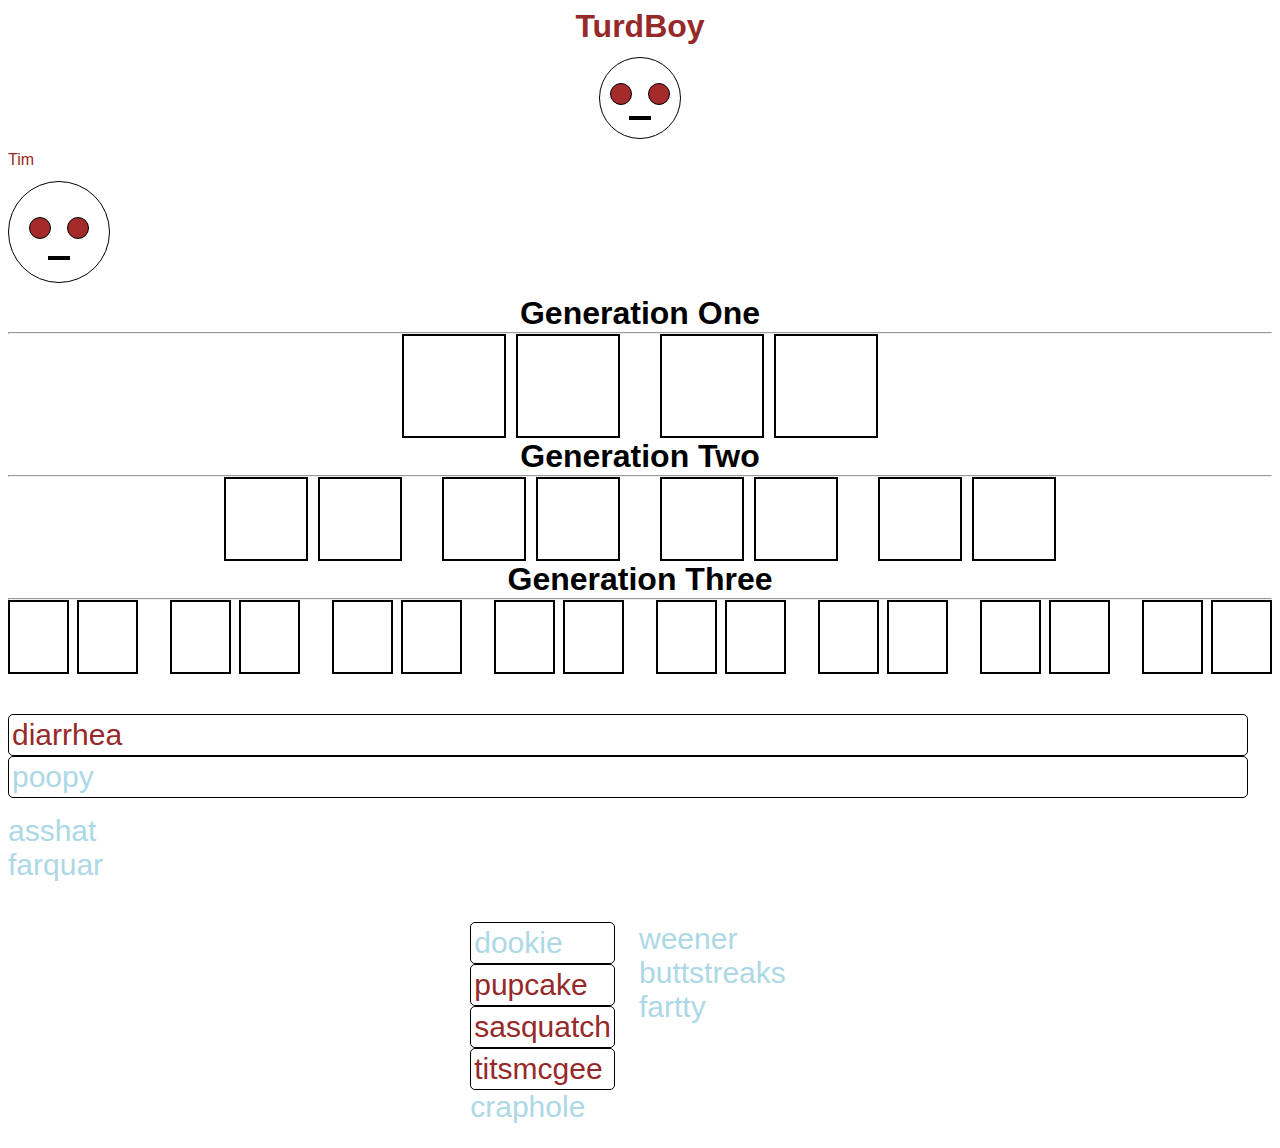
==== index.html @ c525ac88 "new face creator function initialized" ====
<!DOCTYPE html>
<html lang="en">
<head>
    <meta charset="UTF-8">
    <meta name="viewport" content="width=device-width, initial-scale=1.0">
    <link rel="stylesheet" href="style.css">
    <title>DNA Test 2</title>
</head>
<body>
    <div class="first">
        <h1 class="first-true-child"></h1>
        <!-- <div class="face"></div> -->
    </div>

    <div class="the-og">
        
    </div>

    <h1>Generation One</h1>
    <hr>
    <div class="gen-one">
        <div class="gen-one-face"></div>
        <small-spacer></small-spacer>
        <div class="gen-one-face"></div>
        <spacer></spacer>
        <div class="gen-one-face"></div>
        <small-spacer></small-spacer>

        <div class="gen-one-face"></div>
    </div>
    <h1>Generation Two</h1>
    <hr>
    <div class="gen-two">
        <div class="gen-two-face"></div>
        <small-spacer></small-spacer>
        <div class="gen-two-face"></div>
        <spacer></spacer>
        <div class="gen-two-face"></div>
        <small-spacer></small-spacer>
        <div class="gen-two-face"></div>
        <spacer></spacer>
        <div class="gen-two-face"></div>
        <small-spacer></small-spacer>
        <div class="gen-two-face"></div>
        <spacer></spacer>
        <div class="gen-two-face"></div>
        <small-spacer></small-spacer>
        <div class="gen-two-face"></div>
    </div>

    <h1>Generation Three</h1>
    <hr>
    <div class="gen-two">
        <div class="gen-three-face"></div>
        <small-spacer></small-spacer>
        <div class="gen-three-face"></div>
        <spacer></spacer>
        <div class="gen-three-face"></div>
        <small-spacer></small-spacer>
        <div class="gen-three-face"></div>
        <spacer></spacer>
        <div class="gen-three-face"></div>
        <small-spacer></small-spacer>
        <div class="gen-three-face"></div>
        <spacer></spacer>
        <div class="gen-three-face"></div>
        <small-spacer></small-spacer>
        <div class="gen-three-face"></div>
        <spacer></spacer>
        <div class="gen-three-face"></div>
        <small-spacer></small-spacer>
        <div class="gen-three-face"></div>
        <spacer></spacer>
        <div class="gen-three-face"></div>
        <small-spacer></small-spacer>
        <div class="gen-three-face"></div>
        <spacer></spacer>
        <div class="gen-three-face"></div>
        <small-spacer></small-spacer>
        <div class="gen-three-face"></div>
        <spacer></spacer>
        <div class="gen-three-face"></div>
        <small-spacer></small-spacer>
        <div class="gen-three-face"></div>
    </div>


        <div class="genOne">
    </div>
        <ul id="g1-ul-1">
            
        </ul>
        <ul id="g1-ul-2">
            
        </ul>
    </div>

    <div class="genOne">
        <ul id="g2-ul-1">
            
        </ul>
        <ul id="g2-ul-2">
            
        </ul>
    </div>

    <script type="module" src="script.js"></script>
</body>
</html>
---- style.css ----
body {
    font-family: Arial, Helvetica, sans-serif;
}

h1 {
    text-align: center;
    margin: 0;
}

hr {
    margin: 0;
}

.genOne {
    display: flex;
    justify-content: center;
    margin-top: 24px;
}

ul {
    padding: 0;
    /* margin-left: 24px; */
    margin-right: 24px;
}

li {
    font-size: 30px;
    list-style-type: none;

}

.color-dom {
    color: rgb(150, 41, 41);
}

.color-rec {
    color: lightblue;
}

.color-special {
    color: rgb(2, 193, 2);
}

.border-rec {
    border: 1px solid black;
    border-radius: 5px;
    padding: 3px;
}

.first {
    display: flex;
    flex-direction: column;
    align-items: center;
}

.TurdBoy {
    height: 80px;
    width: 80px;
    margin-top: 12px;
    margin-bottom: 12px;
    border: 1px solid black;
    border-radius: 50%;
    position: relative;
}

.TurdBoy-eye1 {
    height: 20px;
    width: 20px;
    margin-top: 25px;
    margin-bottom: 12px;
    border: 1px solid black;
    border-radius: 50%;
    position: absolute;
    margin-left: 10px;
}

.TurdBoy-eye2 {
    height: 20px;
    width: 20px;
    margin-top: 25px;
    margin-bottom: 12px;
    border: 1px solid black;
    border-radius: 50%;
    position: absolute;
    margin-left: 48px;
}

.TurdBoy-mouth {
    height: 2px;
    width: 20px;
    margin-top: 58px;
    margin-bottom: 12px;
    border: 1px solid black;
    background-color: black;
    position: absolute;
    margin-left: 29px;
}

.face {
    display: flex;
}

.gen-one, .gen-two, .gen-three {
    display: flex;
    justify-content: center;
}

.gen-one-face {
    height: 100px;
    width: 100px;
    border: 2px solid black;
}

.gen-two-face {
    height: 80px;
    width: 80px;
    border: 2px solid black;
}

.gen-three-face {
    height: 70px;
    width: 70px;
    border: 2px solid black;
}

spacer {
    width: 40px;
}

small-spacer {
    width: 10px;
}
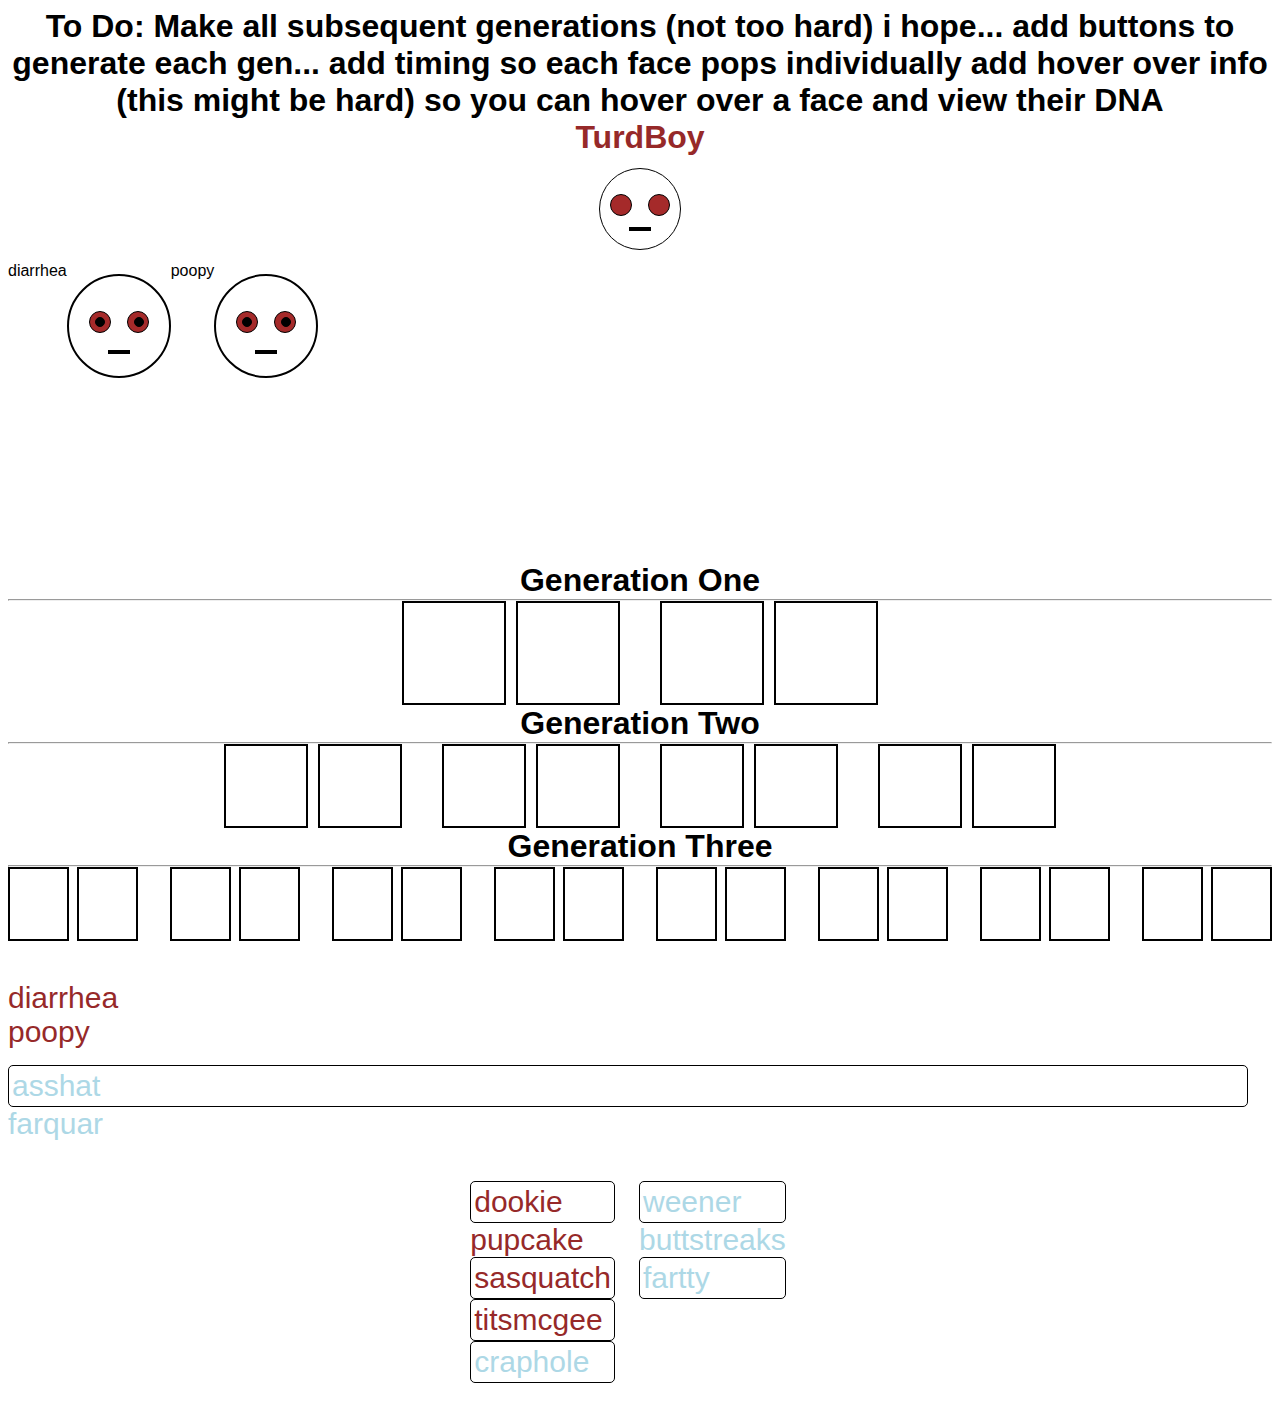
==== commit d201c72c: "file separation" ====
--- a/index.html
+++ b/index.html
@@ -7,13 +7,18 @@
     <title>DNA Test 2</title>
 </head>
 <body>
+    <h1>To Do: Make all subsequent generations (not too hard) i hope... 
+        add buttons to generate each gen... 
+        add timing so each face pops individually
+        add hover over info (this might be hard) so you can hover over a face and view their DNA
+    </h1>
     <div class="first">
         <h1 class="first-true-child"></h1>
         <!-- <div class="face"></div> -->
     </div>
 
     <div class="the-og">
-        
+
     </div>
 
     <h1>Generation One</h1>
--- a/style.css
+++ b/style.css
@@ -129,4 +129,10 @@
 
 small-spacer {
     width: 10px;
+}
+
+.the-og {
+    display: flex;
+    width: 500px;
+    height: 300px;
 }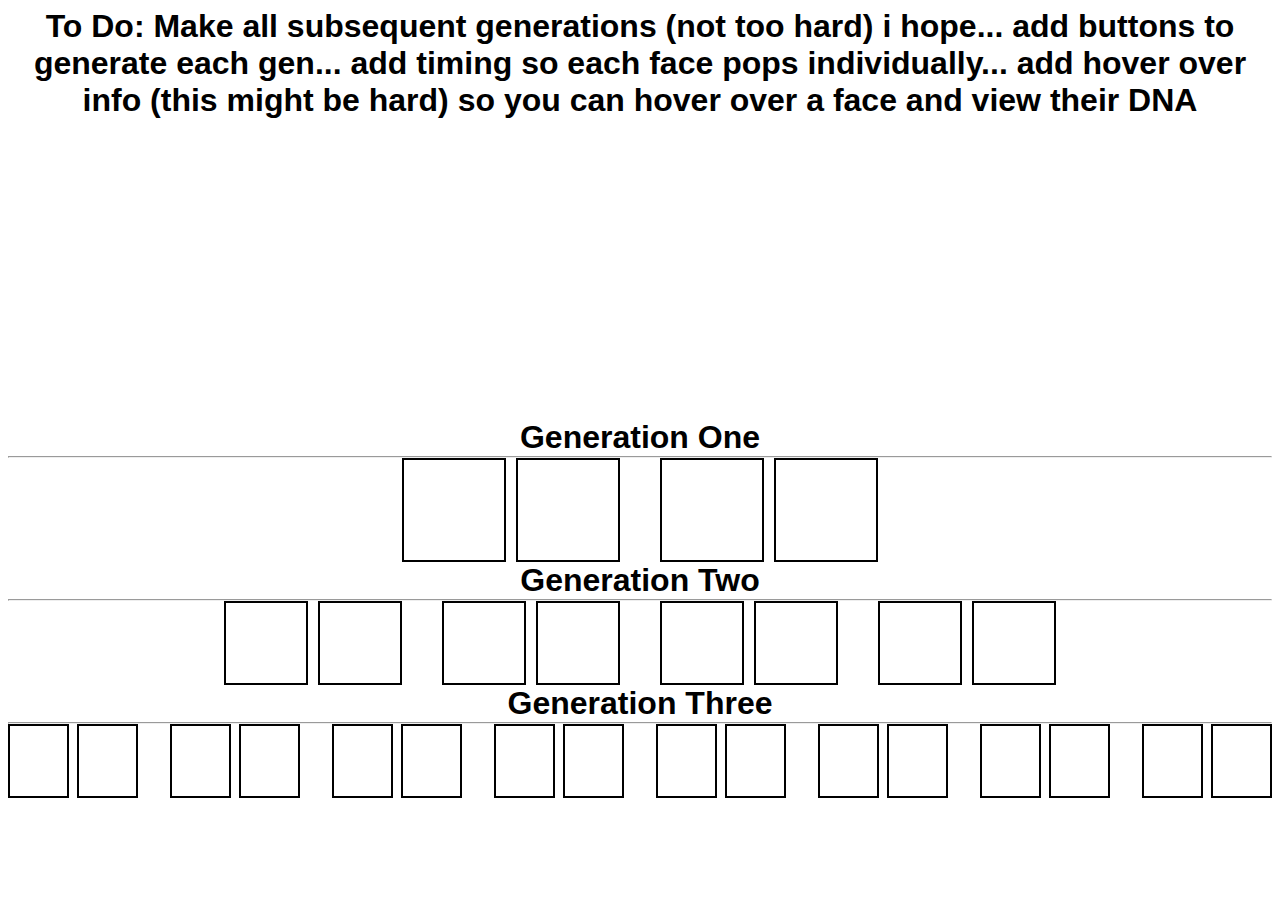
==== commit b615b0cf: "generating by gen actually works..." ====
--- a/index.html
+++ b/index.html
@@ -9,7 +9,7 @@
 <body>
     <h1>To Do: Make all subsequent generations (not too hard) i hope... 
         add buttons to generate each gen... 
-        add timing so each face pops individually
+        add timing so each face pops individually...
         add hover over info (this might be hard) so you can hover over a face and view their DNA
     </h1>
     <div class="first">
@@ -18,7 +18,9 @@
     </div>
 
     <div class="the-og">
+    </div>
 
+    <div class="gen-two">
     </div>
 
     <h1>Generation One</h1>
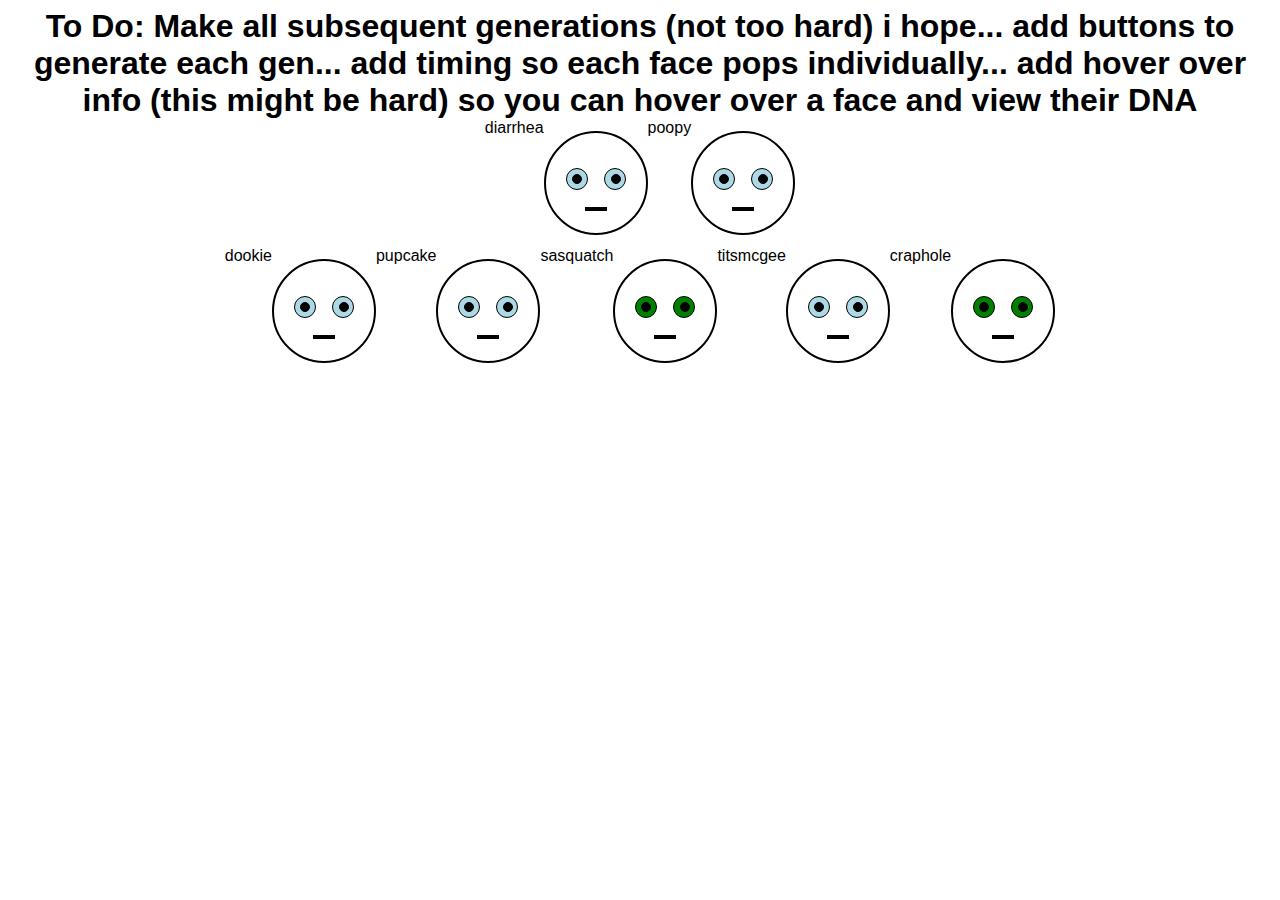
==== commit 344a0d76: "renamed og for consistent styling and RIP turdboy" ====
--- a/index.html
+++ b/index.html
@@ -17,100 +17,12 @@
         <!-- <div class="face"></div> -->
     </div>
 
-    <div class="the-og">
+    <div class="gen-one">
     </div>
 
     <div class="gen-two">
     </div>
 
-    <h1>Generation One</h1>
-    <hr>
-    <div class="gen-one">
-        <div class="gen-one-face"></div>
-        <small-spacer></small-spacer>
-        <div class="gen-one-face"></div>
-        <spacer></spacer>
-        <div class="gen-one-face"></div>
-        <small-spacer></small-spacer>
-
-        <div class="gen-one-face"></div>
-    </div>
-    <h1>Generation Two</h1>
-    <hr>
-    <div class="gen-two">
-        <div class="gen-two-face"></div>
-        <small-spacer></small-spacer>
-        <div class="gen-two-face"></div>
-        <spacer></spacer>
-        <div class="gen-two-face"></div>
-        <small-spacer></small-spacer>
-        <div class="gen-two-face"></div>
-        <spacer></spacer>
-        <div class="gen-two-face"></div>
-        <small-spacer></small-spacer>
-        <div class="gen-two-face"></div>
-        <spacer></spacer>
-        <div class="gen-two-face"></div>
-        <small-spacer></small-spacer>
-        <div class="gen-two-face"></div>
-    </div>
-
-    <h1>Generation Three</h1>
-    <hr>
-    <div class="gen-two">
-        <div class="gen-three-face"></div>
-        <small-spacer></small-spacer>
-        <div class="gen-three-face"></div>
-        <spacer></spacer>
-        <div class="gen-three-face"></div>
-        <small-spacer></small-spacer>
-        <div class="gen-three-face"></div>
-        <spacer></spacer>
-        <div class="gen-three-face"></div>
-        <small-spacer></small-spacer>
-        <div class="gen-three-face"></div>
-        <spacer></spacer>
-        <div class="gen-three-face"></div>
-        <small-spacer></small-spacer>
-        <div class="gen-three-face"></div>
-        <spacer></spacer>
-        <div class="gen-three-face"></div>
-        <small-spacer></small-spacer>
-        <div class="gen-three-face"></div>
-        <spacer></spacer>
-        <div class="gen-three-face"></div>
-        <small-spacer></small-spacer>
-        <div class="gen-three-face"></div>
-        <spacer></spacer>
-        <div class="gen-three-face"></div>
-        <small-spacer></small-spacer>
-        <div class="gen-three-face"></div>
-        <spacer></spacer>
-        <div class="gen-three-face"></div>
-        <small-spacer></small-spacer>
-        <div class="gen-three-face"></div>
-    </div>
-
-
-        <div class="genOne">
-    </div>
-        <ul id="g1-ul-1">
-            
-        </ul>
-        <ul id="g1-ul-2">
-            
-        </ul>
-    </div>
-
-    <div class="genOne">
-        <ul id="g2-ul-1">
-            
-        </ul>
-        <ul id="g2-ul-2">
-            
-        </ul>
-    </div>
-
     <script type="module" src="script.js"></script>
 </body>
 </html>--- a/style.css
+++ b/style.css
@@ -105,6 +105,11 @@
     justify-content: center;
 }
 
+/* .the-og {
+    display: flex;
+    justify-content: center;
+} */
+
 .gen-one-face {
     height: 100px;
     width: 100px;
@@ -131,8 +136,8 @@
     width: 10px;
 }
 
-.the-og {
+/* .the-og {
     display: flex;
     width: 500px;
     height: 300px;
-}+} */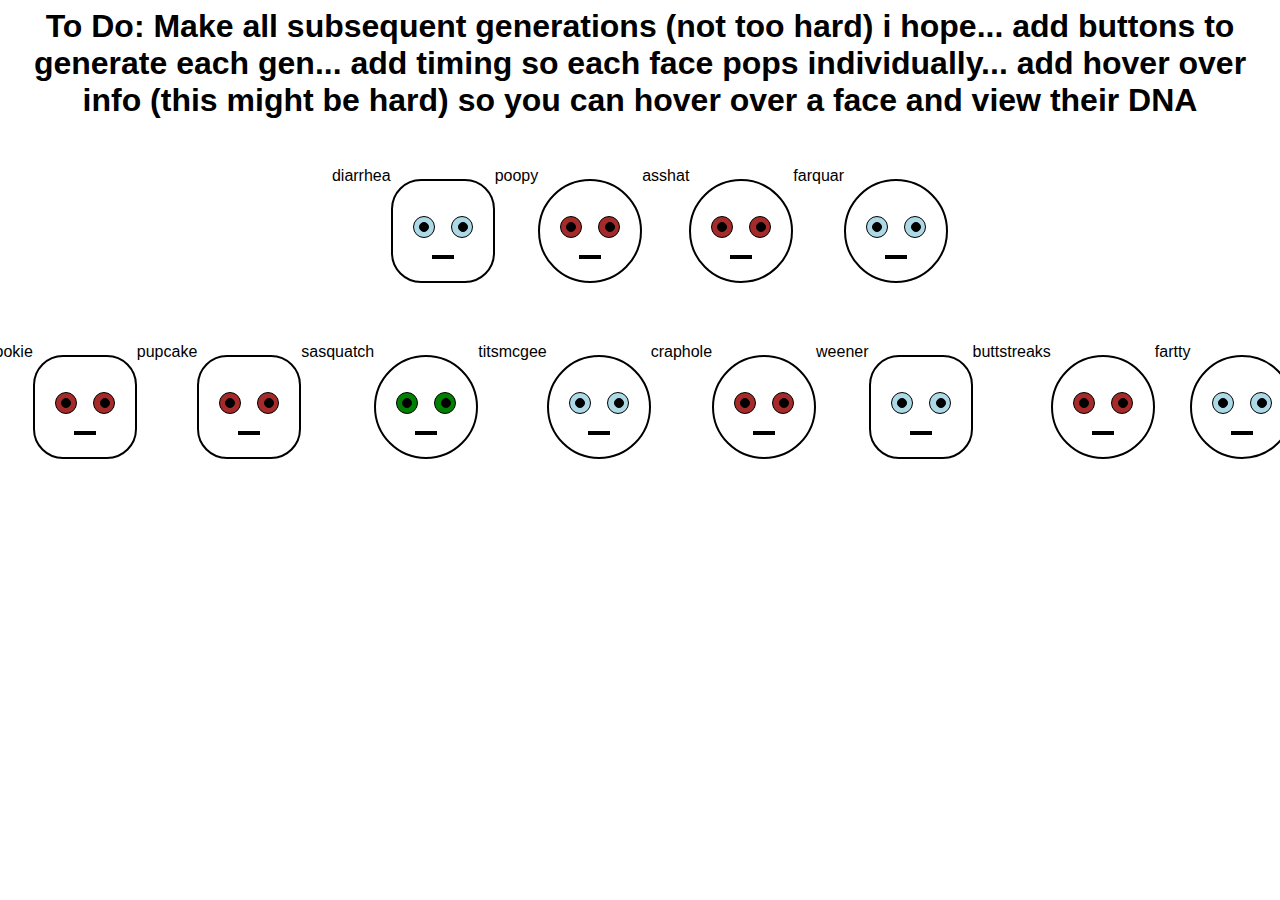
==== commit d8ebee09: "code cleanup" ====
--- a/index.html
+++ b/index.html
@@ -23,6 +23,9 @@
     <div class="gen-two">
     </div>
 
+    <div class="gen-three">
+    </div>
+
     <script type="module" src="script.js"></script>
 </body>
 </html>--- a/style.css
+++ b/style.css
@@ -103,12 +103,8 @@
 .gen-one, .gen-two, .gen-three {
     display: flex;
     justify-content: center;
+    margin-top: 3rem;
 }
-
-/* .the-og {
-    display: flex;
-    justify-content: center;
-} */
 
 .gen-one-face {
     height: 100px;
@@ -135,9 +131,3 @@
 small-spacer {
     width: 10px;
 }
-
-/* .the-og {
-    display: flex;
-    width: 500px;
-    height: 300px;
-} */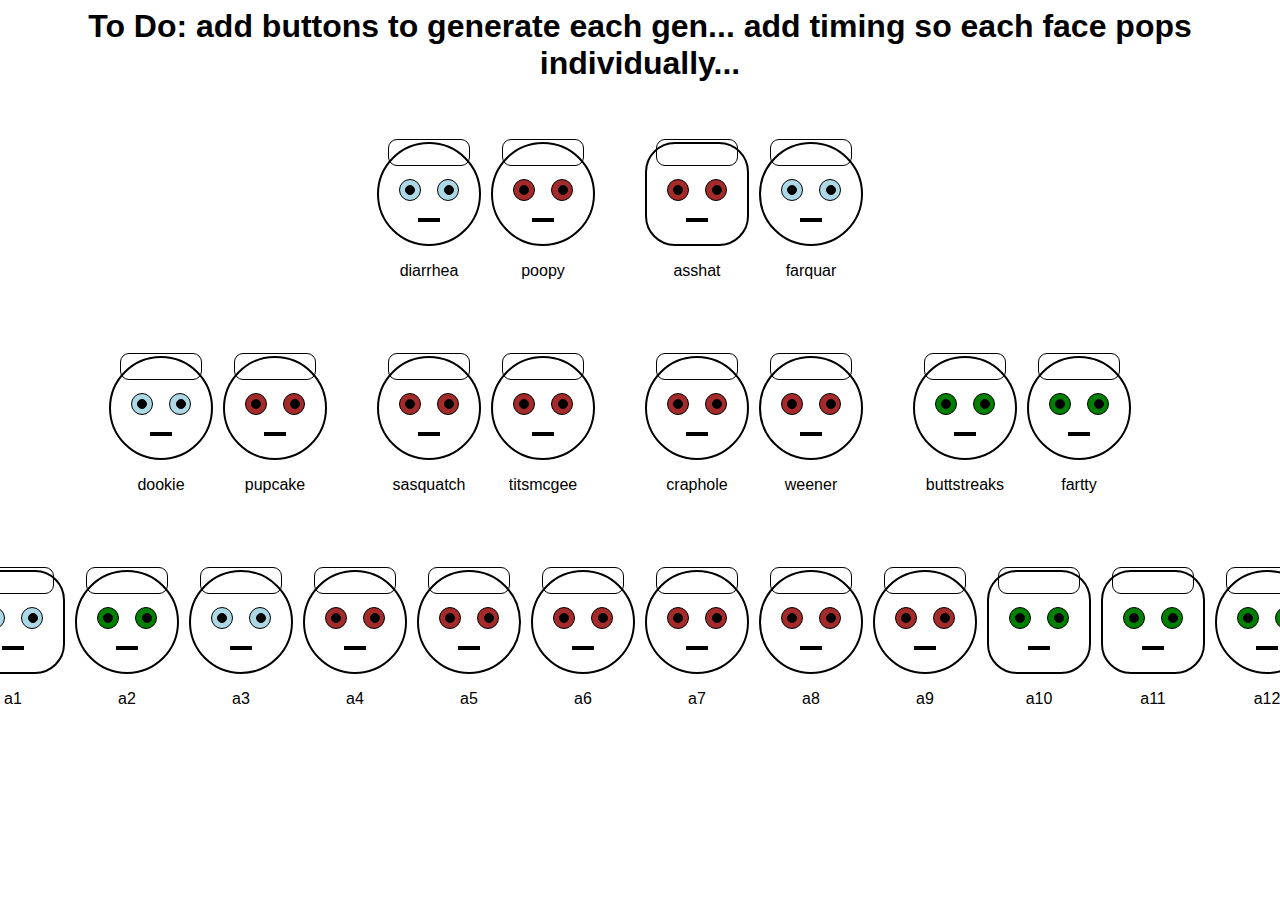
==== commit 7444108a: "hair shape created" ====
--- a/index.html
+++ b/index.html
@@ -7,10 +7,9 @@
     <title>DNA Test 2</title>
 </head>
 <body>
-    <h1>To Do: Make all subsequent generations (not too hard) i hope... 
+    <h1>To Do:
         add buttons to generate each gen... 
         add timing so each face pops individually...
-        add hover over info (this might be hard) so you can hover over a face and view their DNA
     </h1>
     <div class="first">
         <h1 class="first-true-child"></h1>
--- a/style.css
+++ b/style.css
@@ -29,17 +29,17 @@
 
 }
 
-.color-dom {
+/* .color-dom {
     color: rgb(150, 41, 41);
-}
+} */
 
-.color-rec {
+/* .color-rec {
     color: lightblue;
-}
+} */
 
-.color-special {
+/* .color-special {
     color: rgb(2, 193, 2);
-}
+} */
 
 .border-rec {
     border: 1px solid black;
@@ -131,3 +131,32 @@
 small-spacer {
     width: 10px;
 }
+
+.face-name {
+    text-align: center;
+}
+
+.tooltip {
+    position: absolute;
+    background-color: rgba(0, 0, 0, 0.8);
+    color: white;
+    border-radius: 5px;
+    padding: 10px;
+    font-size: 12px;
+    max-width: 200px;
+    pointer-events: none; /* Prevents the tooltip from blocking mouse events */
+}
+
+.tooltip {
+    opacity: 0;
+    transition: opacity 0.2s ease-in-out;
+}
+
+.tooltip.show {
+    opacity: 1;
+}
+
+.face:hover {
+    box-shadow: 0 0 15px rgba(0, 255, 0, 0.6); /* Green glow */
+    cursor: pointer;
+}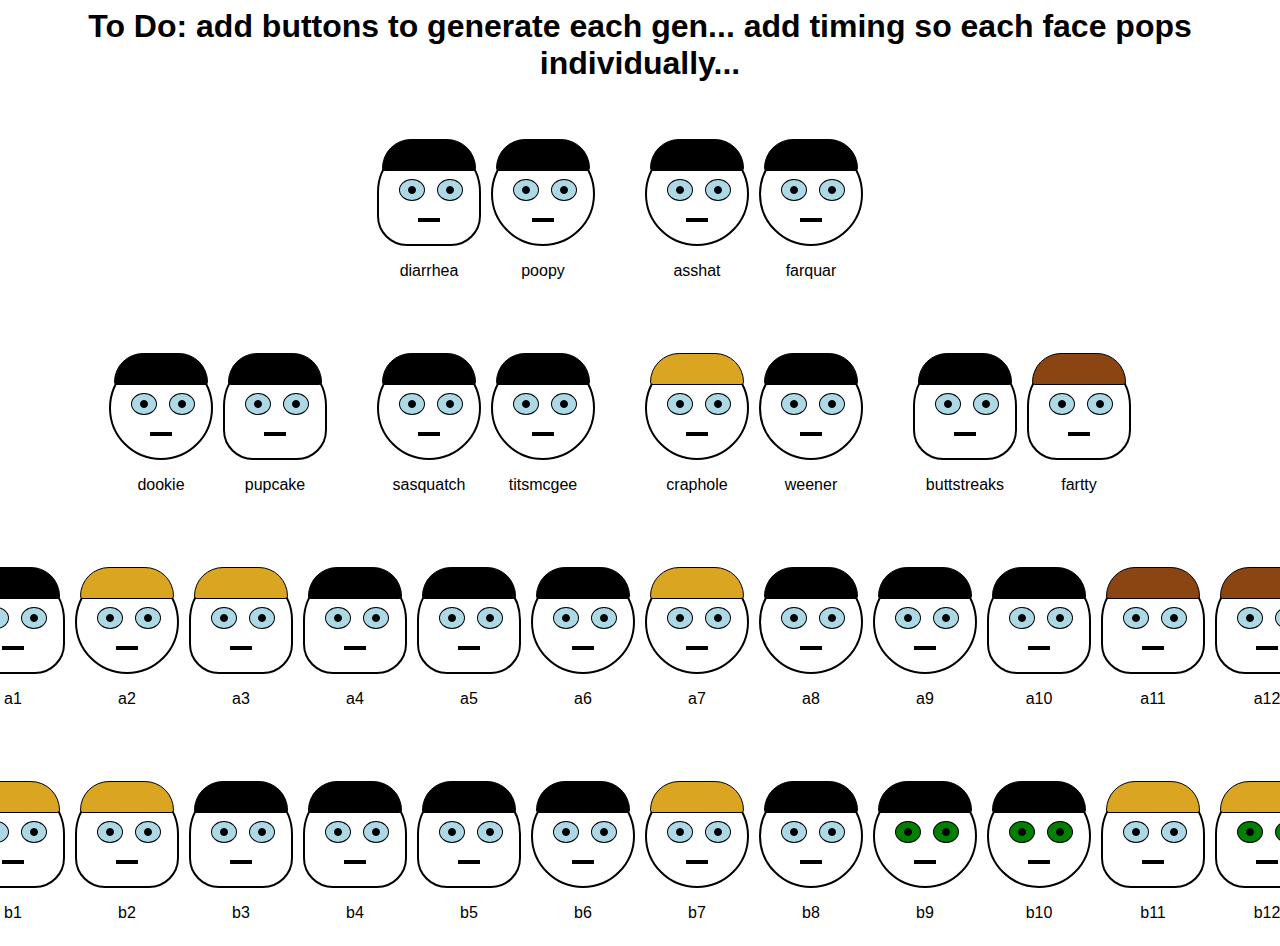
==== commit 7aae7c8c: "fourth gen created" ====
--- a/index.html
+++ b/index.html
@@ -25,6 +25,9 @@
     <div class="gen-three">
     </div>
 
+    <div class="gen-four">
+    </div>
+
     <script type="module" src="script.js"></script>
 </body>
 </html>--- a/style.css
+++ b/style.css
@@ -100,7 +100,7 @@
     display: flex;
 }
 
-.gen-one, .gen-two, .gen-three {
+.gen-one, .gen-two, .gen-three, .gen-four {
     display: flex;
     justify-content: center;
     margin-top: 3rem;
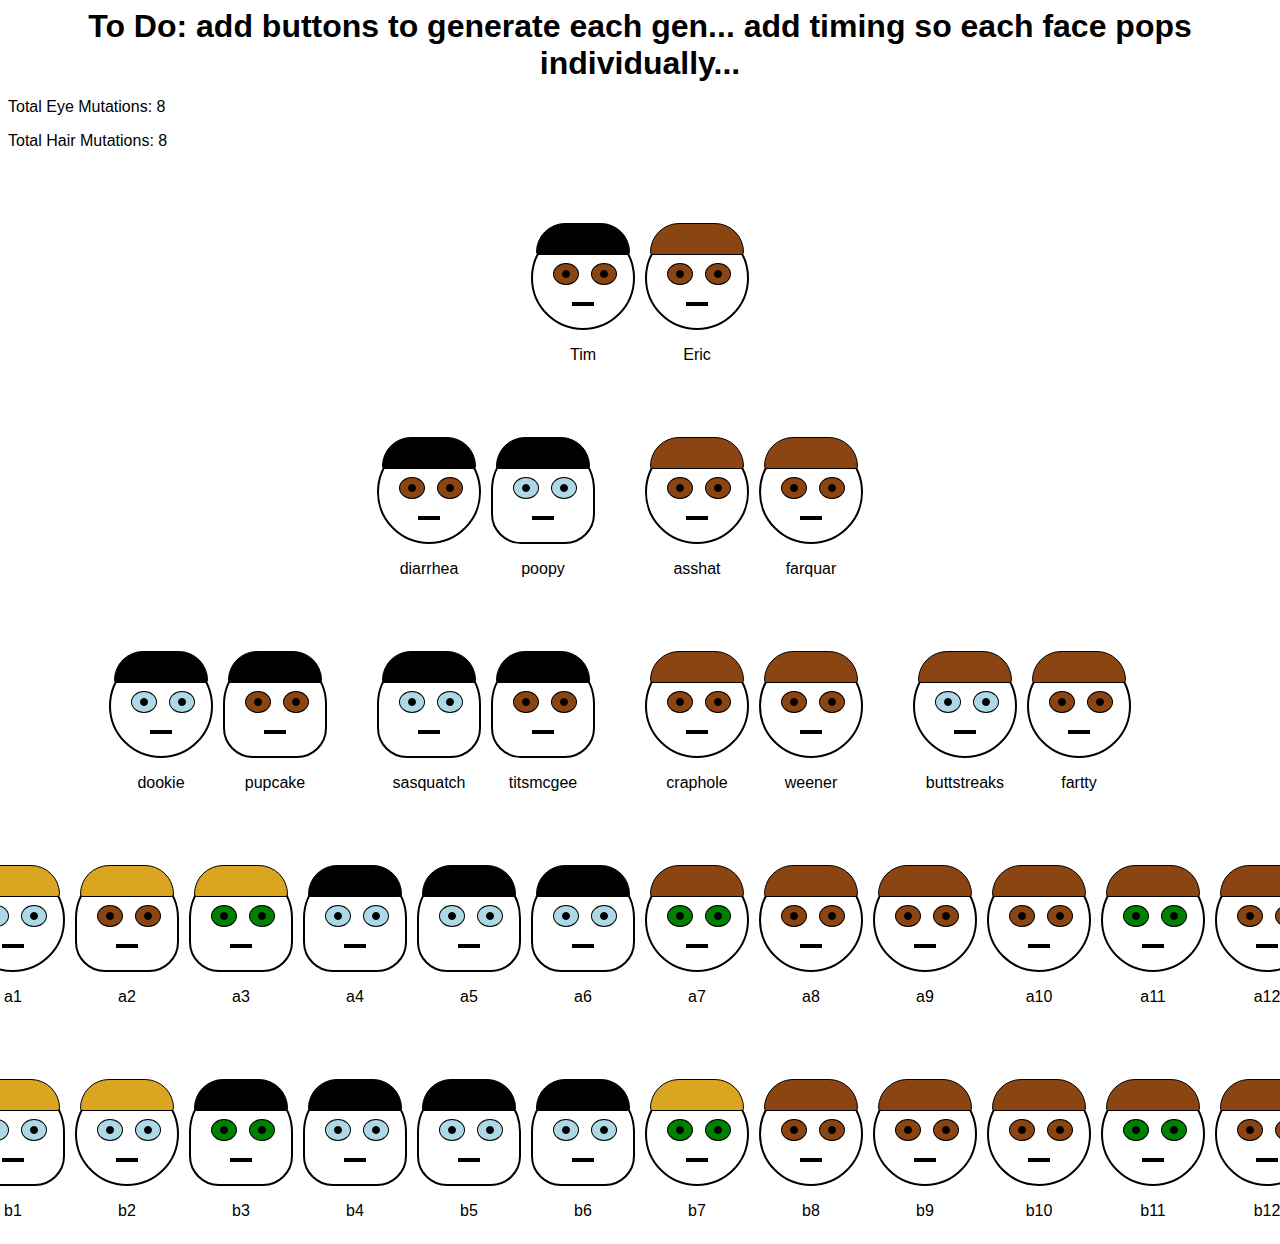
==== commit 57ef842a: "lots of changes but have to leave for work" ====
--- a/index.html
+++ b/index.html
@@ -11,9 +11,21 @@
         add buttons to generate each gen... 
         add timing so each face pops individually...
     </h1>
+
+    <p class="e-mutes">
+        Total Eye Mutations: 
+    </p>
+    <p class="h-mutes">
+        Total Hair Mutations: 
+    </p>
+
+
     <div class="first">
         <h1 class="first-true-child"></h1>
         <!-- <div class="face"></div> -->
+    </div>
+
+    <div class="tim-eric">
     </div>
 
     <div class="gen-one">
--- a/style.css
+++ b/style.css
@@ -100,7 +100,7 @@
     display: flex;
 }
 
-.gen-one, .gen-two, .gen-three, .gen-four {
+.gen-one, .gen-two, .gen-three, .gen-four, .tim-eric {
     display: flex;
     justify-content: center;
     margin-top: 3rem;
@@ -138,7 +138,7 @@
 
 .tooltip {
     position: absolute;
-    background-color: rgba(0, 0, 0, 0.8);
+    background-color: rgba(0, 0, 0, 0.7);
     color: white;
     border-radius: 5px;
     padding: 10px;
